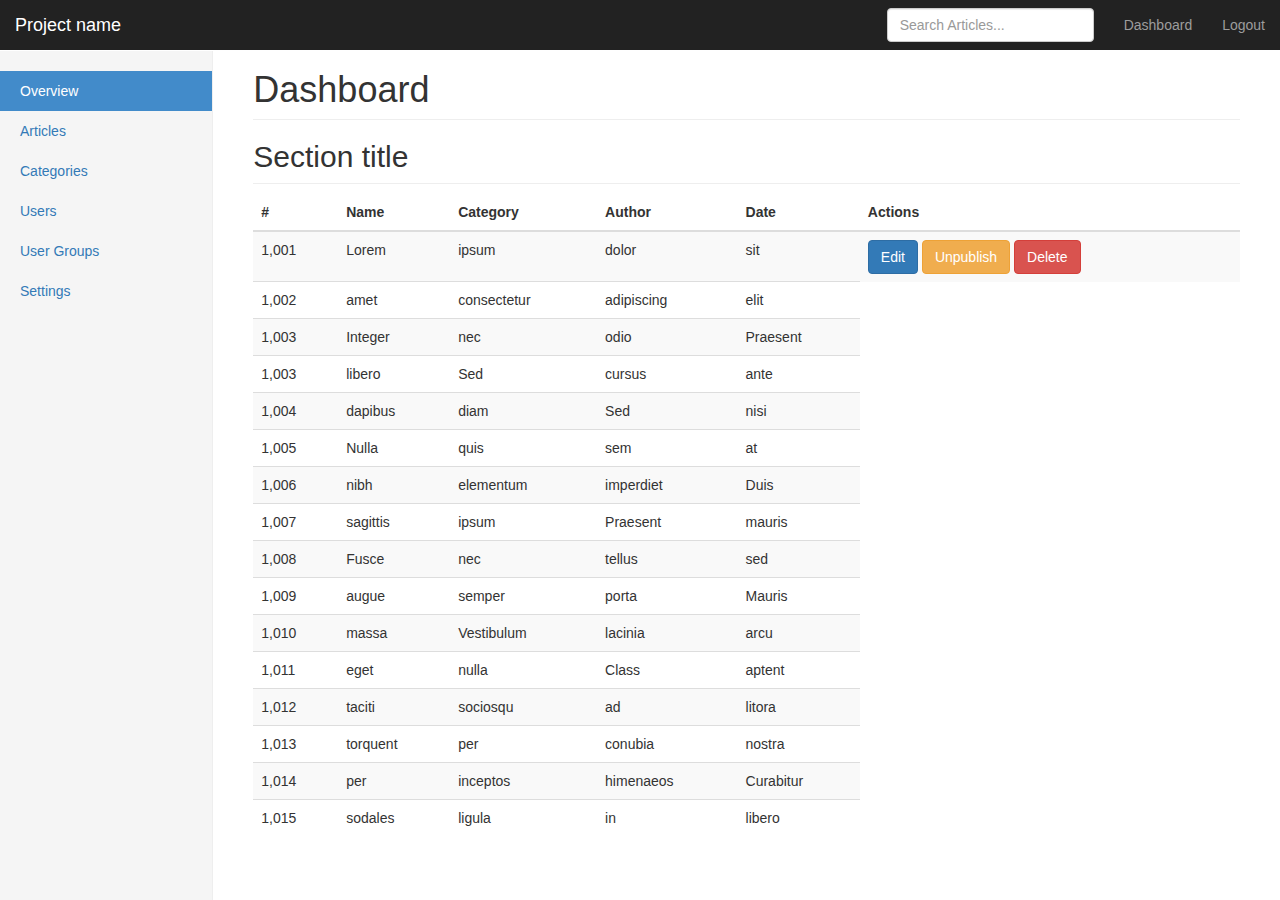
==== html_template/admin/index.html @ 95113da0 "test" ====
<!DOCTYPE html>
<html lang="en">
  <head>
    <meta charset="utf-8">
    <meta http-equiv="X-UA-Compatible" content="IE=edge">
    <meta name="viewport" content="width=device-width, initial-scale=1">
    <!-- The above 3 meta tags *must* come first in the head; any other head content must come *after* these tags -->
    <meta name="description" content="">
    <meta name="author" content="">
    <link rel="icon" href="favicon.ico">

    <title>Dashboard Template for Bootstrap</title>

    <!-- Bootstrap core ../css -->
    <link href="../css/bootstrap.css" rel="stylesheet">

    <!-- Custom styles for this template -->
    <link href="../css/dashboard.css" rel="stylesheet">

    <!-- HTML5 shim and Respond.js for IE8 support of HTML5 elements and media queries -->
    <!--[if lt IE 9]>
      <script src="https://oss.maxcdn.com/html5shiv/3.7.2/html5shiv.min.js"></script>
      <script src="https://oss.maxcdn.com/respond/1.4.2/respond.min.js"></script>
    <![endif]-->
  </head>

  <body>

    <nav class="navbar navbar-inverse navbar-fixed-top">
      <div class="container-fluid">
        <div class="navbar-header">
          <button type="button" class="navbar-toggle collapsed" data-toggle="collapse" data-target="#navbar" aria-expanded="false" aria-controls="navbar">
            <span class="sr-only">Toggle navigation</span>
            <span class="icon-bar"></span>
            <span class="icon-bar"></span>
            <span class="icon-bar"></span>
          </button>
          <a class="navbar-brand" href="#">Project name</a>
        </div>
        <div id="navbar" class="navbar-collapse collapse">
          <ul class="nav navbar-nav navbar-right">
            <li><a href="#">Dashboard</a></li>
            <li><a href="#">Logout</a></li>
          </ul>
          <form class="navbar-form navbar-right">
            <input type="text" class="form-control" placeholder="Search Articles...">
          </form>
        </div>
      </div>
    </nav>

    <div class="container-fluid">
      <div class="row">
        <div class="col-sm-3 col-md-2 sidebar">
          <ul class="nav nav-sidebar">
            <li class="active"><a href="index.html">Overview <span class="sr-only">(current)</span></a></li>
            <li><a href="#">Articles</a></li>
            <li><a href="#">Categories</a></li>
            <li><a href="#">Users</a></li>
            <li><a href="#">User Groups</a></li>
            <li><a href="#">Settings</a></li>
          </ul>
        </div>
        <div class="col-sm-9 col-sm-offset-3 col-md-10 col-md-offset-2 main">
          <h1 class="page-header">Dashboard</h1>

          

          <h2 class="sub-header">Section title</h2>
          <div class="table-responsive">
            <table class="table table-striped">
              <thead>
                <tr>
                  <th>#</th>
                  <th>Name</th>
                  <th>Category</th>
                  <th>Author</th>
                  <th>Date</th>
                  <th>Actions</th>	
                </tr>
              </thead>
              <tbody>
                <tr>
                  <td>1,001</td>
                  <td>Lorem</td>
                  <td>ipsum</td>
                  <td>dolor</td>
                  <td>sit</td>
                  <td><a href="edit_article.html" class="btn btn-primary">Edit</a> <a href="edit_article.html" class="btn btn-warning">Unpublish</a> <a href="edit_article.html" class="btn btn-danger">Delete</a></td>
                </tr>
                <tr>
                  <td>1,002</td>
                  <td>amet</td>
                  <td>consectetur</td>
                  <td>adipiscing</td>
                  <td>elit</td>
                </tr>
                <tr>
                  <td>1,003</td>
                  <td>Integer</td>
                  <td>nec</td>
                  <td>odio</td>
                  <td>Praesent</td>
                </tr>
                <tr>
                  <td>1,003</td>
                  <td>libero</td>
                  <td>Sed</td>
                  <td>cursus</td>
                  <td>ante</td>
                </tr>
                <tr>
                  <td>1,004</td>
                  <td>dapibus</td>
                  <td>diam</td>
                  <td>Sed</td>
                  <td>nisi</td>
                </tr>
                <tr>
                  <td>1,005</td>
                  <td>Nulla</td>
                  <td>quis</td>
                  <td>sem</td>
                  <td>at</td>
                </tr>
                <tr>
                  <td>1,006</td>
                  <td>nibh</td>
                  <td>elementum</td>
                  <td>imperdiet</td>
                  <td>Duis</td>
                </tr>
                <tr>
                  <td>1,007</td>
                  <td>sagittis</td>
                  <td>ipsum</td>
                  <td>Praesent</td>
                  <td>mauris</td>
                </tr>
                <tr>
                  <td>1,008</td>
                  <td>Fusce</td>
                  <td>nec</td>
                  <td>tellus</td>
                  <td>sed</td>
                </tr>
                <tr>
                  <td>1,009</td>
                  <td>augue</td>
                  <td>semper</td>
                  <td>porta</td>
                  <td>Mauris</td>
                </tr>
                <tr>
                  <td>1,010</td>
                  <td>massa</td>
                  <td>Vestibulum</td>
                  <td>lacinia</td>
                  <td>arcu</td>
                </tr>
                <tr>
                  <td>1,011</td>
                  <td>eget</td>
                  <td>nulla</td>
                  <td>Class</td>
                  <td>aptent</td>
                </tr>
                <tr>
                  <td>1,012</td>
                  <td>taciti</td>
                  <td>sociosqu</td>
                  <td>ad</td>
                  <td>litora</td>
                </tr>
                <tr>
                  <td>1,013</td>
                  <td>torquent</td>
                  <td>per</td>
                  <td>conubia</td>
                  <td>nostra</td>
                </tr>
                <tr>
                  <td>1,014</td>
                  <td>per</td>
                  <td>inceptos</td>
                  <td>himenaeos</td>
                  <td>Curabitur</td>
                </tr>
                <tr>
                  <td>1,015</td>
                  <td>sodales</td>
                  <td>ligula</td>
                  <td>in</td>
                  <td>libero</td>
                </tr>
              </tbody>
            </table>
          </div>
        </div>
      </div>
    </div>

    <!-- Bootstrap core JavaScript
    ================================================== -->
    <!-- Placed at the end of the document so the pages load faster -->
    <script src="https://ajax.googleapis.com/ajax/libs/jquery/1.11.2/jquery.min.js"></script>
    <script src="../js/bootstrap.min.js"></script>
  </body>
</html>
---- html_template/css/dashboard.css ----
/*
 * Base structure
 */

/* Move down content because we have a fixed navbar that is 50px tall */
body {
  padding-top: 50px;
}


/*
 * Global add-ons
 */

.sub-header {
  padding-bottom: 10px;
  border-bottom: 1px solid #eee;
}

/*
 * Top navigation
 * Hide default border to remove 1px line.
 */
.navbar-fixed-top {
  border: 0;
}

/*
 * Sidebar
 */

/* Hide for mobile, show later */
.sidebar {
  display: none;
}
@media (min-width: 768px) {
  .sidebar {
    position: fixed;
    top: 51px;
    bottom: 0;
    left: 0;
    z-index: 1000;
    display: block;
    padding: 20px;
    overflow-x: hidden;
    overflow-y: auto; /* Scrollable contents if viewport is shorter than content. */
    background-color: #f5f5f5;
    border-right: 1px solid #eee;
  }
}

/* Sidebar navigation */
.nav-sidebar {
  margin-right: -21px; /* 20px padding + 1px border */
  margin-bottom: 20px;
  margin-left: -20px;
}
.nav-sidebar > li > a {
  padding-right: 20px;
  padding-left: 20px;
}
.nav-sidebar > .active > a,
.nav-sidebar > .active > a:hover,
.nav-sidebar > .active > a:focus {
  color: #fff;
  background-color: #428bca;
}


/*
 * Main content
 */

.main {
  padding: 20px;
}
@media (min-width: 768px) {
  .main {
    padding-right: 40px;
    padding-left: 40px;
  }
}
.main .page-header {
  margin-top: 0;
}


/*
 * Placeholder dashboard ideas
 */

.placeholders {
  margin-bottom: 30px;
  text-align: center;
}
.placeholders h4 {
  margin-bottom: 0;
}
.placeholder {
  margin-bottom: 20px;
}
.placeholder img {
  display: inline-block;
  border-radius: 50%;
}
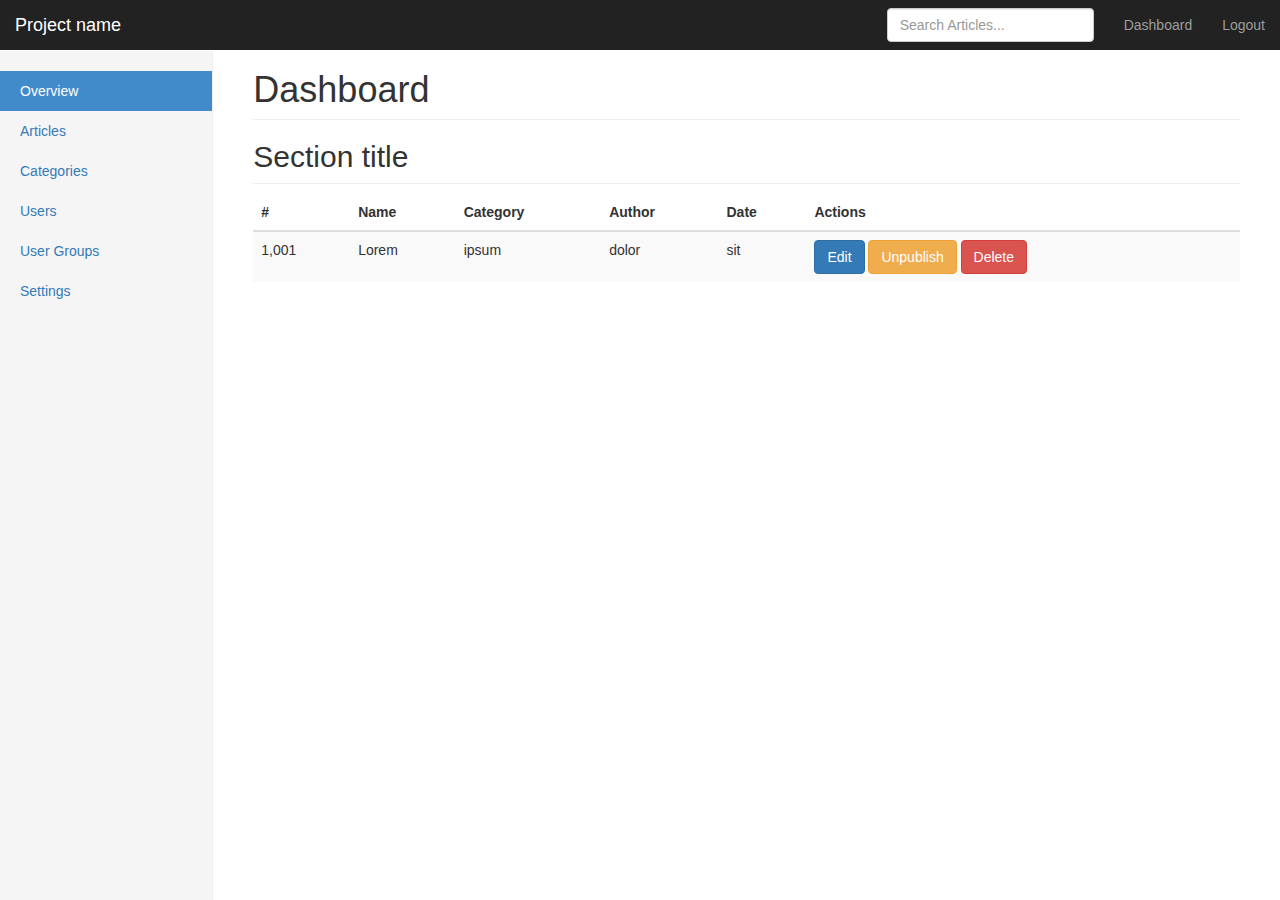
==== commit a80525e3: "Template upgrade" ====
--- a/html_template/admin/index.html
+++ b/html_template/admin/index.html
@@ -89,111 +89,6 @@
                   <td>sit</td>
                   <td><a href="edit_article.html" class="btn btn-primary">Edit</a> <a href="edit_article.html" class="btn btn-warning">Unpublish</a> <a href="edit_article.html" class="btn btn-danger">Delete</a></td>
                 </tr>
-                <tr>
-                  <td>1,002</td>
-                  <td>amet</td>
-                  <td>consectetur</td>
-                  <td>adipiscing</td>
-                  <td>elit</td>
-                </tr>
-                <tr>
-                  <td>1,003</td>
-                  <td>Integer</td>
-                  <td>nec</td>
-                  <td>odio</td>
-                  <td>Praesent</td>
-                </tr>
-                <tr>
-                  <td>1,003</td>
-                  <td>libero</td>
-                  <td>Sed</td>
-                  <td>cursus</td>
-                  <td>ante</td>
-                </tr>
-                <tr>
-                  <td>1,004</td>
-                  <td>dapibus</td>
-                  <td>diam</td>
-                  <td>Sed</td>
-                  <td>nisi</td>
-                </tr>
-                <tr>
-                  <td>1,005</td>
-                  <td>Nulla</td>
-                  <td>quis</td>
-                  <td>sem</td>
-                  <td>at</td>
-                </tr>
-                <tr>
-                  <td>1,006</td>
-                  <td>nibh</td>
-                  <td>elementum</td>
-                  <td>imperdiet</td>
-                  <td>Duis</td>
-                </tr>
-                <tr>
-                  <td>1,007</td>
-                  <td>sagittis</td>
-                  <td>ipsum</td>
-                  <td>Praesent</td>
-                  <td>mauris</td>
-                </tr>
-                <tr>
-                  <td>1,008</td>
-                  <td>Fusce</td>
-                  <td>nec</td>
-                  <td>tellus</td>
-                  <td>sed</td>
-                </tr>
-                <tr>
-                  <td>1,009</td>
-                  <td>augue</td>
-                  <td>semper</td>
-                  <td>porta</td>
-                  <td>Mauris</td>
-                </tr>
-                <tr>
-                  <td>1,010</td>
-                  <td>massa</td>
-                  <td>Vestibulum</td>
-                  <td>lacinia</td>
-                  <td>arcu</td>
-                </tr>
-                <tr>
-                  <td>1,011</td>
-                  <td>eget</td>
-                  <td>nulla</td>
-                  <td>Class</td>
-                  <td>aptent</td>
-                </tr>
-                <tr>
-                  <td>1,012</td>
-                  <td>taciti</td>
-                  <td>sociosqu</td>
-                  <td>ad</td>
-                  <td>litora</td>
-                </tr>
-                <tr>
-                  <td>1,013</td>
-                  <td>torquent</td>
-                  <td>per</td>
-                  <td>conubia</td>
-                  <td>nostra</td>
-                </tr>
-                <tr>
-                  <td>1,014</td>
-                  <td>per</td>
-                  <td>inceptos</td>
-                  <td>himenaeos</td>
-                  <td>Curabitur</td>
-                </tr>
-                <tr>
-                  <td>1,015</td>
-                  <td>sodales</td>
-                  <td>ligula</td>
-                  <td>in</td>
-                  <td>libero</td>
-                </tr>
               </tbody>
             </table>
           </div>
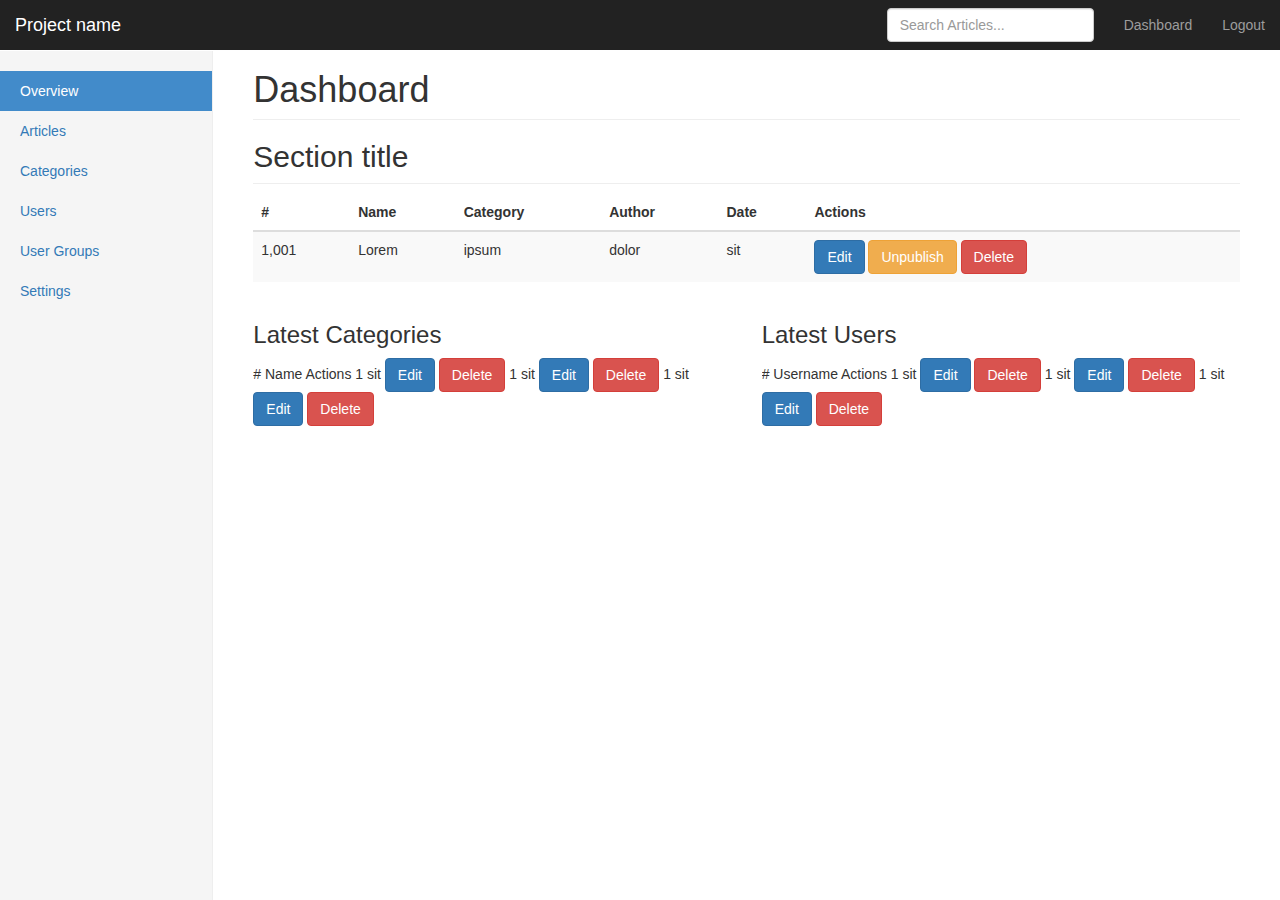
==== commit 56a1f838: "GUI improvements" ====
--- a/html_template/admin/index.html
+++ b/html_template/admin/index.html
@@ -92,6 +92,70 @@
               </tbody>
             </table>
           </div>
+          <div class="row">
+          	<div class="col-md-6">
+          		<h3>
+          			Latest Categories
+          		</h3>
+          		<div class="table-responsive">
+          			<thead>
+          				<tr>
+          					<th width="70">#</th>
+          					<th width="70">Name</th>
+          					<th width="70">Actions</th>
+          				</tr>
+          			</thead>
+          			<tbody>
+          				<tr>
+          					<td>1</td>
+          					<td>sit</td>
+          					<td><a href="edit_article.html" class="btn btn-primary">Edit</a> <a href="edit_article.html" class="btn btn-danger">Delete</a></td>
+          				</tr>
+          				<tr>
+          					<td>1</td>
+          					<td>sit</td>
+          					<td><a href="edit_article.html" class="btn btn-primary">Edit</a> <a href="edit_article.html" class="btn btn-danger">Delete</a></td>
+          				</tr>
+          				<tr>
+          					<td>1</td>
+          					<td>sit</td>
+          					<td><a href="edit_article.html" class="btn btn-primary">Edit</a> <a href="edit_article.html" class="btn btn-danger">Delete</a></td>
+          				</tr>
+          			</tbody>
+          		</div>
+          	</div>
+          	<div class="col-md-6">
+          		<h3>
+          			Latest Users
+          		</h3>
+          		<div class="table-responsive">
+          			<thead>
+          				<tr>
+          					<th width="70">#</th>
+          					<th width="70">Username</th>
+          					<th width="70">Actions</th>
+          				</tr>
+          			</thead>
+          			<tbody>
+          				<tr>
+          					<td>1</td>
+          					<td>sit</td>
+          					<td><a href="edit_article.html" class="btn btn-primary">Edit</a> <a href="edit_article.html" class="btn btn-danger">Delete</a></td>
+          				</tr>
+          				<tr>
+          					<td>1</td>
+          					<td>sit</td>
+          					<td><a href="edit_article.html" class="btn btn-primary">Edit</a> <a href="edit_article.html" class="btn btn-danger">Delete</a></td>
+          				</tr>
+          				<tr>
+          					<td>1</td>
+          					<td>sit</td>
+          					<td><a href="edit_article.html" class="btn btn-primary">Edit</a> <a href="edit_article.html" class="btn btn-danger">Delete</a></td>
+          				</tr>
+          			</tbody>
+          		</div>
+          	</div>
+          </div>
         </div>
       </div>
     </div>
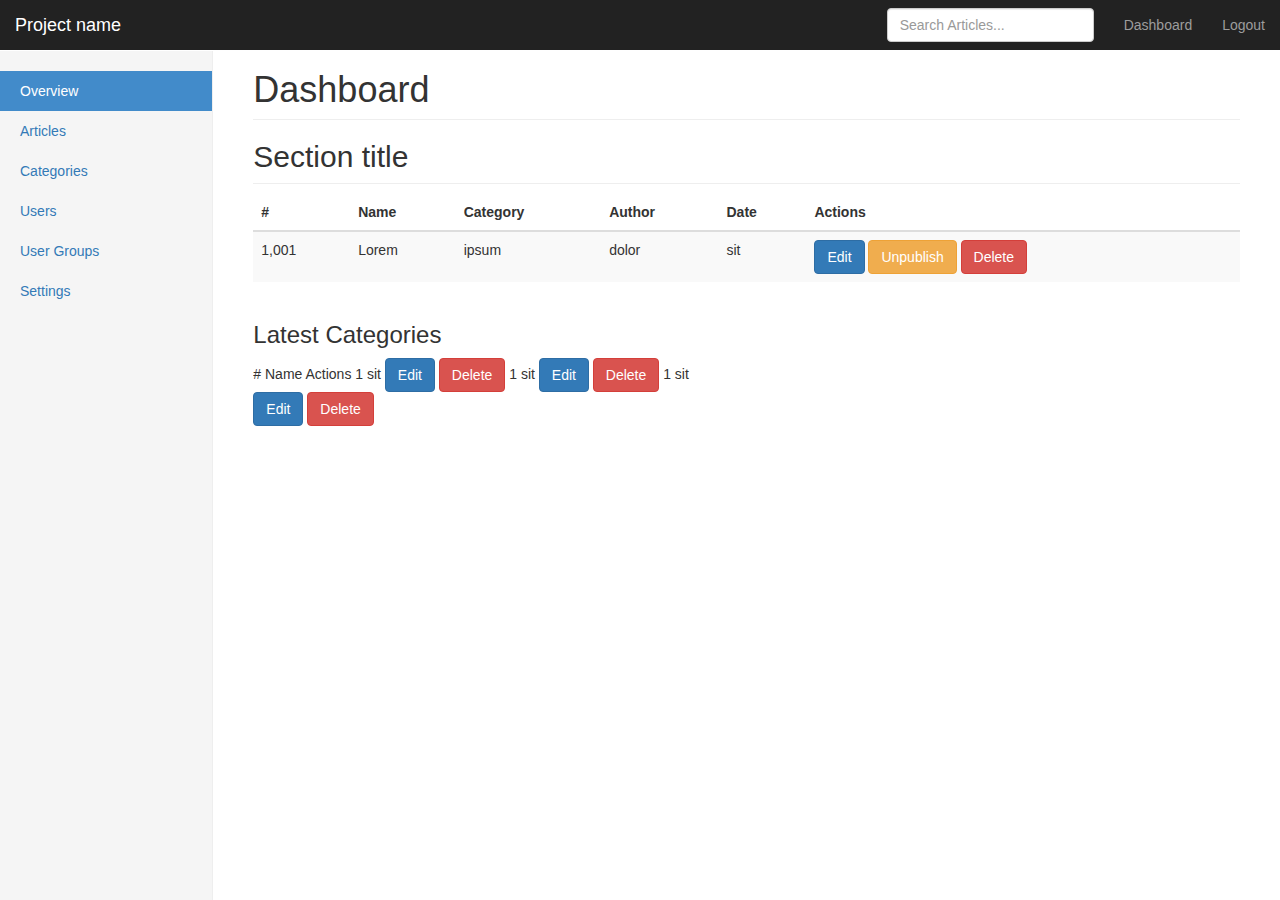
==== commit b5a932a8: "GUI improvements" ====
--- a/html_template/admin/index.html
+++ b/html_template/admin/index.html
@@ -124,37 +124,6 @@
           			</tbody>
           		</div>
           	</div>
-          	<div class="col-md-6">
-          		<h3>
-          			Latest Users
-          		</h3>
-          		<div class="table-responsive">
-          			<thead>
-          				<tr>
-          					<th width="70">#</th>
-          					<th width="70">Username</th>
-          					<th width="70">Actions</th>
-          				</tr>
-          			</thead>
-          			<tbody>
-          				<tr>
-          					<td>1</td>
-          					<td>sit</td>
-          					<td><a href="edit_article.html" class="btn btn-primary">Edit</a> <a href="edit_article.html" class="btn btn-danger">Delete</a></td>
-          				</tr>
-          				<tr>
-          					<td>1</td>
-          					<td>sit</td>
-          					<td><a href="edit_article.html" class="btn btn-primary">Edit</a> <a href="edit_article.html" class="btn btn-danger">Delete</a></td>
-          				</tr>
-          				<tr>
-          					<td>1</td>
-          					<td>sit</td>
-          					<td><a href="edit_article.html" class="btn btn-primary">Edit</a> <a href="edit_article.html" class="btn btn-danger">Delete</a></td>
-          				</tr>
-          			</tbody>
-          		</div>
-          	</div>
           </div>
         </div>
       </div>
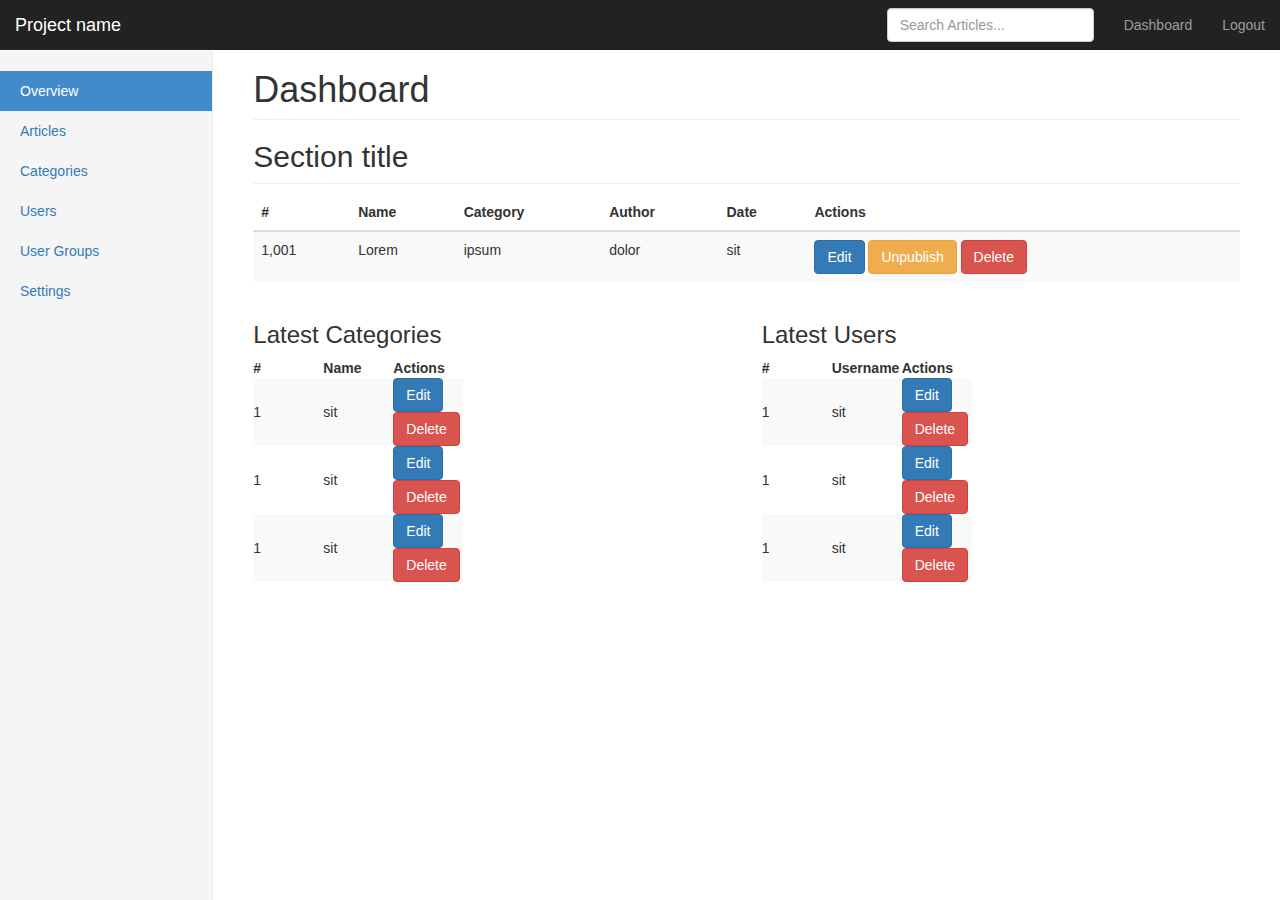
==== commit 8bc46ce1: "GUI improvements" ====
--- a/html_template/admin/index.html
+++ b/html_template/admin/index.html
@@ -98,30 +98,65 @@
           			Latest Categories
           		</h3>
           		<div class="table-responsive">
-          			<thead>
-          				<tr>
-          					<th width="70">#</th>
-          					<th width="70">Name</th>
-          					<th width="70">Actions</th>
-          				</tr>
-          			</thead>
-          			<tbody>
-          				<tr>
-          					<td>1</td>
-          					<td>sit</td>
-          					<td><a href="edit_article.html" class="btn btn-primary">Edit</a> <a href="edit_article.html" class="btn btn-danger">Delete</a></td>
-          				</tr>
-          				<tr>
-          					<td>1</td>
-          					<td>sit</td>
-          					<td><a href="edit_article.html" class="btn btn-primary">Edit</a> <a href="edit_article.html" class="btn btn-danger">Delete</a></td>
-          				</tr>
-          				<tr>
-          					<td>1</td>
-          					<td>sit</td>
-          					<td><a href="edit_article.html" class="btn btn-primary">Edit</a> <a href="edit_article.html" class="btn btn-danger">Delete</a></td>
-          				</tr>
-          			</tbody>
+          			<table class="table-striped">
+	          			<thead>
+	          				<tr>
+	          					<th width="70">#</th>
+	          					<th width="70">Name</th>
+	          					<th width="70">Actions</th>
+	          				</tr>
+	          			</thead>
+	          			<tbody>
+	          				<tr>
+	          					<td>1</td>
+	          					<td>sit</td>
+	          					<td><a href="edit_article.html" class="btn btn-primary">Edit</a> <a href="edit_article.html" class="btn btn-danger">Delete</a></td>
+	          				</tr>
+	          				<tr>
+	          					<td>1</td>
+	          					<td>sit</td>
+	          					<td><a href="edit_article.html" class="btn btn-primary">Edit</a> <a href="edit_article.html" class="btn btn-danger">Delete</a></td>
+	          				</tr>
+	          				<tr>
+	          					<td>1</td>
+	          					<td>sit</td>
+	          					<td><a href="edit_article.html" class="btn btn-primary">Edit</a> <a href="edit_article.html" class="btn btn-danger">Delete</a></td>
+	          				</tr>
+	          			</tbody>
+          			</table>
+          		</div>
+          	</div>
+          	<div class="col-md-6">
+          		<h3>
+          			Latest Users
+          		</h3>
+          		<div class="table-responsive">
+          			<table class="table-striped">
+	          			<thead>
+	          				<tr>
+	          					<th width="70">#</th>
+	          					<th width="70">Username</th>
+	          					<th width="70">Actions</th>
+	          				</tr>
+	          			</thead>
+	          			<tbody>
+	          				<tr>
+	          					<td>1</td>
+	          					<td>sit</td>
+	          					<td><a href="edit_article.html" class="btn btn-primary">Edit</a> <a href="edit_article.html" class="btn btn-danger">Delete</a></td>
+	          				</tr>
+	          				<tr>
+	          					<td>1</td>
+	          					<td>sit</td>
+	          					<td><a href="edit_article.html" class="btn btn-primary">Edit</a> <a href="edit_article.html" class="btn btn-danger">Delete</a></td>
+	          				</tr>
+	          				<tr>
+	          					<td>1</td>
+	          					<td>sit</td>
+	          					<td><a href="edit_article.html" class="btn btn-primary">Edit</a> <a href="edit_article.html" class="btn btn-danger">Delete</a></td>
+	          				</tr>
+	          			</tbody>
+          			</table>
           		</div>
           	</div>
           </div>
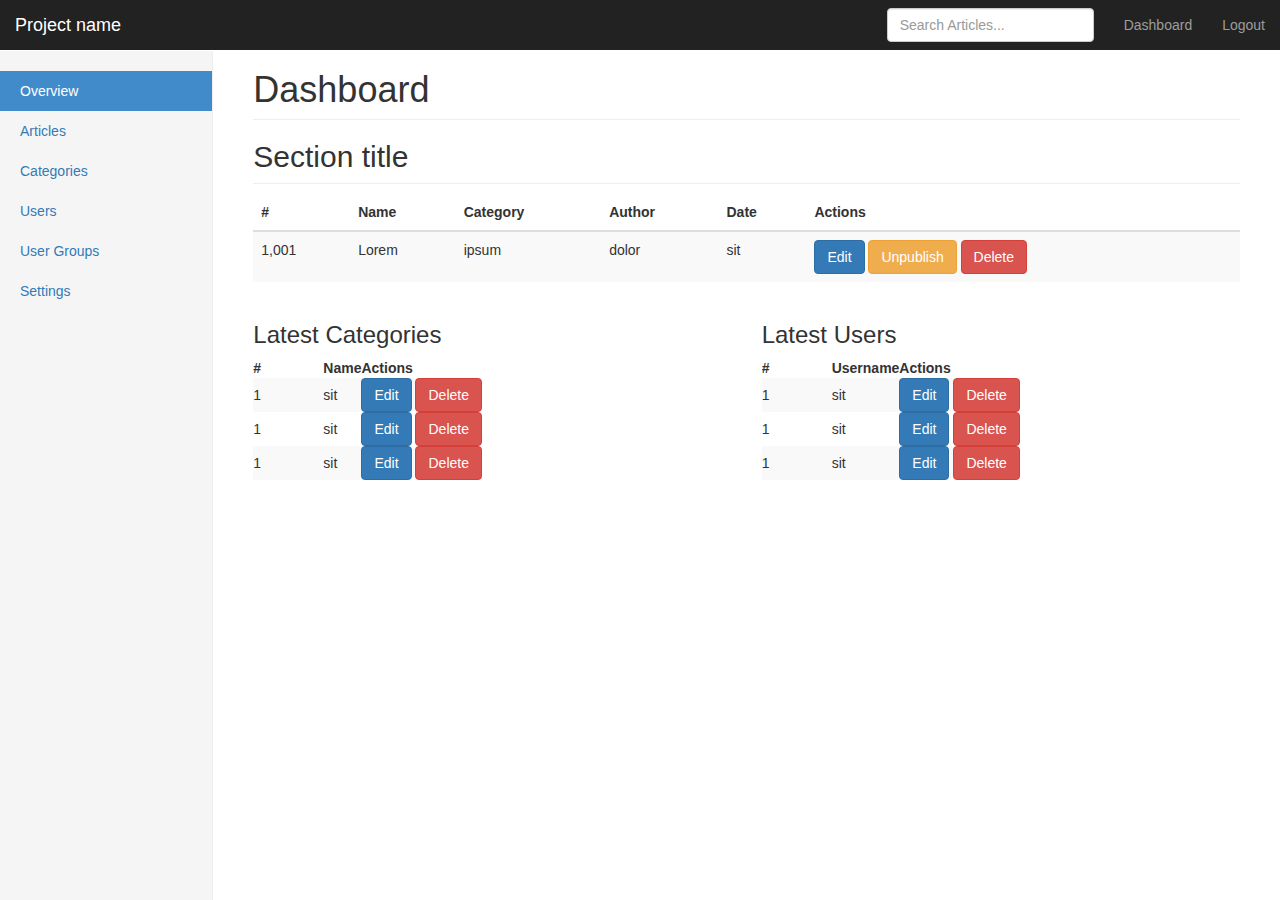
==== commit e36d401f: "GUI improvements" ====
--- a/html_template/admin/index.html
+++ b/html_template/admin/index.html
@@ -102,8 +102,8 @@
 	          			<thead>
 	          				<tr>
 	          					<th width="70">#</th>
-	          					<th width="70">Name</th>
-	          					<th width="70">Actions</th>
+	          					<th>Name</th>
+	          					<th>Actions</th>
 	          				</tr>
 	          			</thead>
 	          			<tbody>
@@ -135,8 +135,8 @@
 	          			<thead>
 	          				<tr>
 	          					<th width="70">#</th>
-	          					<th width="70">Username</th>
-	          					<th width="70">Actions</th>
+	          					<th>Username</th>
+	          					<th>Actions</th>
 	          				</tr>
 	          			</thead>
 	          			<tbody>
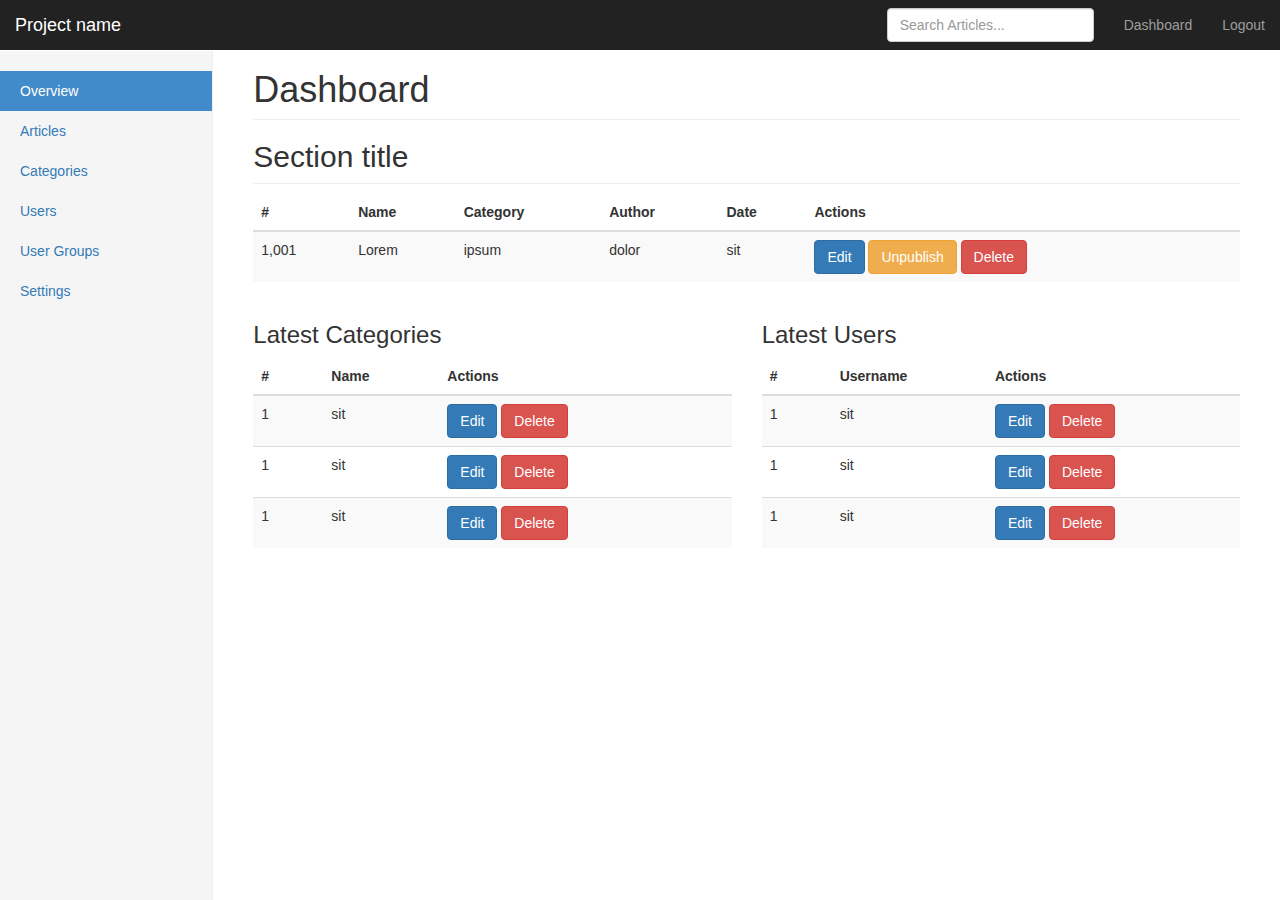
==== commit 69a3ae5a: "GUI improvements" ====
--- a/html_template/admin/index.html
+++ b/html_template/admin/index.html
@@ -98,7 +98,7 @@
           			Latest Categories
           		</h3>
           		<div class="table-responsive">
-          			<table class="table-striped">
+          			<table class="table table-striped">
 	          			<thead>
 	          				<tr>
 	          					<th width="70">#</th>
@@ -131,7 +131,7 @@
           			Latest Users
           		</h3>
           		<div class="table-responsive">
-          			<table class="table-striped">
+          			<table class="table table-striped">
 	          			<thead>
 	          				<tr>
 	          					<th width="70">#</th>
